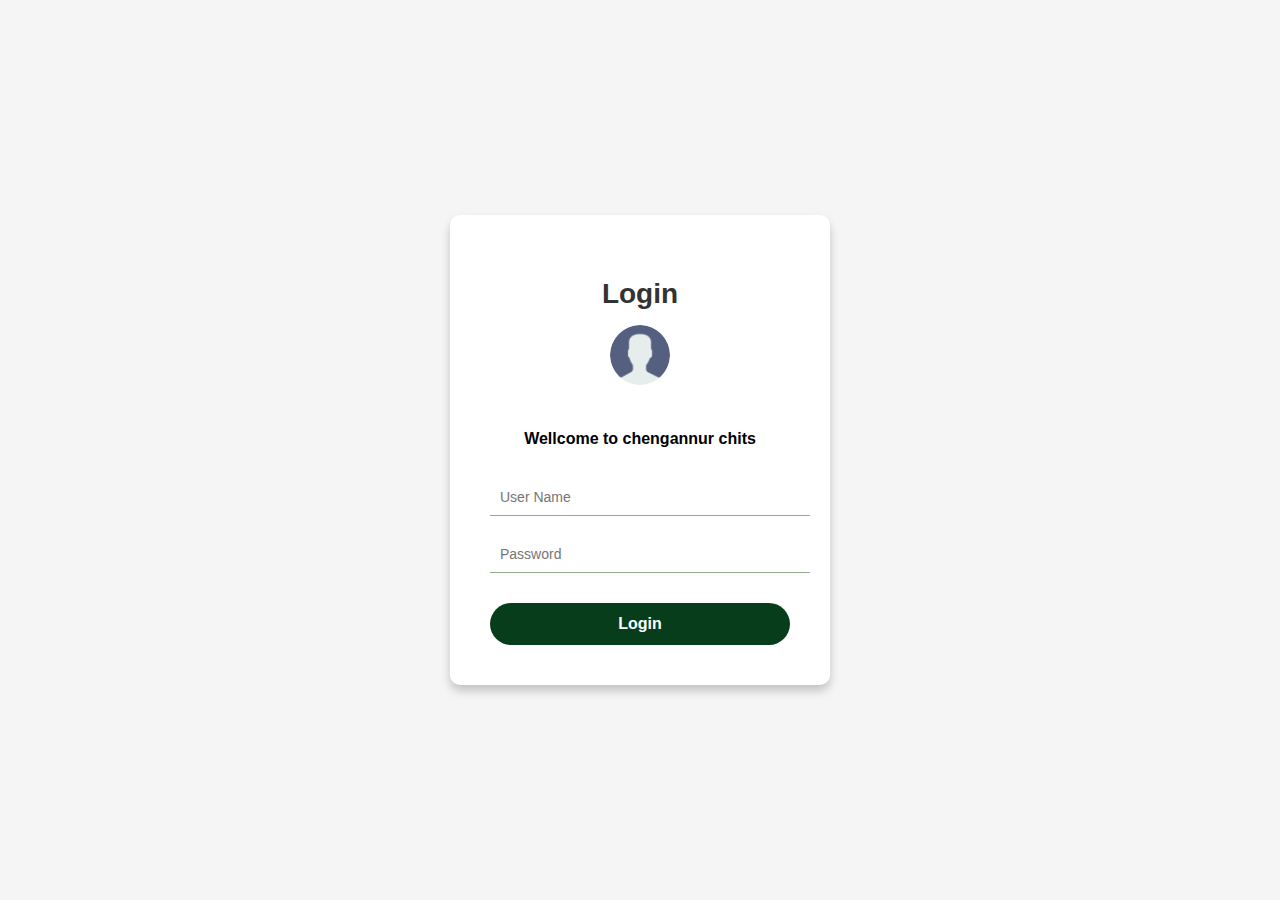
==== index.html @ 3d6bd957 "Add files via upload" ====
<!DOCTYPE html>
<html lang="en">
<head>
    <meta name="viewport" content="width=device-width, initial-scale=1.0" />
    <title>Chitty Collection</title>
    <link rel="stylesheet" href="loginstyle.css">
    <link rel="shortcut icon" type="shortcuticon" href="ico.png">      


</head>

<body>
    <div id="loginForm">
        <h2>Login</h2>
            <img src="user.png" alt="logo" class= "logo">
            <h4>Wellcome to chengannur chits</h4>
        <form>
            <input type="text" placeholder="User Name" id="username" name="username" required>
            <input type="password" placeholder="Password" id="password" name="password" required>
            <input type="submit" value="Login">
        </form>
    </div>

    <script>
        //  users data
        const users = [
            { username: 'anchal', password:'anch',branch: 'anchal'},
            { username: 'budhanoor', password:'budh',branch: 'budhanoor'},
            { username: 'chengannur', password:'chen',branch: 'chengannur'},
            { username: 'tbroad', password:'chry',branch: 'tbroad'},
            { username: 'elavumthitta', password:'elav',branch: 'elavumthitta'},
            { username: 'erumeli', password:'erum',branch: 'erumeli'},
            { username: 'karakkad', password:'kara',branch: 'karakkad'},
            { username: 'kply', password:'karu',branch: 'karunagappally'},
            { username: 'kottukadu ', password:'kott',branch: 'kottukadu'},
            { username: 'kurichy ', password:'kuri',branch: 'kurichy'},
            { username: 'mararit', password:'mara',branch: 'mararithottam'},
            { username: 'neduvathoor', password:'nedu',branch: 'neduvathoor'},
            { username: 'padanilam ', password:'pada',branch: 'padanilam'},
            { username: 'pallippad', password:'pall',branch: 'pallippad'},
            { username: 'pannikkaru', password:'pann',branch: 'pannikkarukadavu'},
            { username: 'parumala', password:'paru',branch: 'parumala'},
            { username: 'pazhakulam ', password:'pazh',branch: 'pazhakulam'},
            { username: 'puthen', password:'puth',branch: 'puthenchanda'},
            { username: 'thrikkuna', password:'thri',branch: 'thrikkunnapuzha'},
            { username: 'thevalakara', password:'thev',branch: 'thevalakara'},
            { username: 'vazhuvadi', password:'vazh',branch: 'vazhuvadi'},
            { username: 'cheriyanad', password:'cher',branch: 'cheriyanad'},
            { username: 'chettikul', password:'chet',branch: 'chettikulangara'},
            { username: 'chunakkara', password:'chun',branch: 'chunakkara'},
            { username: 'chungapara ', password:'chun',branch: 'chungapara'},
            { username: 'edappon ', password:'edap',branch: 'edappon'},
            { username: 'edathitta ', password:'edat',branch: 'edathitta'},
            { username: 'ennakkad ', password:'enna',branch: 'ennakkad'},
            { username: 'kadapra', password:'kada',branch: 'kadapra'},
            { username: 'kakanad ', password:'kaka',branch: 'kakanad'},
            { username: 'kallumood ', password:'kall',branch: 'kallumood'},
            { username: 'kangazha', password:'kang',branch: 'kangazha'},
            { username: 'kodumon ', password:'kodu',branch: 'kodumon'},
            { username: 'kollakadavu ', password:'koll',branch: 'kollakadavu'},
            { username: 'konni', password:'konn',branch: 'konnimarket'},
            { username: 'koodal ', password:'kood',branch: 'koodal'},
            { username: 'kotta', password:'kott',branch: 'kotta'},
            { username: 'kulanada', password:'kula',branch: 'kulanada'},
            { username: 'kulikam', password:'kuli',branch: 'kulikampalam'},
            { username: 'kunnamt', password:'kunn',branch: 'kunnamthanam'},
            { username: 'kunni', password:'kunn',branch: 'kunnikkuzhy'},
            { username: 'mannar ', password:'mann',branch: 'mannar'},
            { username: 'nariya', password:'nari',branch: 'nariyapuram'},
            { username: 'omalloor', password:'omal',branch: 'omalloor'},
            { username: 'pallickal', password:'pall',branch: 'pallickal'},
            { username: 'pandalam', password:'pand',branch: 'pandalam'},
            { username: 'pandanad ', password:'pand',branch: 'pandanad'},
            { username: 'perumpetty', password:'peru',branch: 'perumpetty'},
            { username: 'punthala ', password:'punt',branch: 'punthala'},
            { username: 'puramattom ', password:'pura',branch: 'puramattom'},
            { username: 'sooranad ', password:'soor',branch: 'sooranad'},
            { username: 'thattaram', password:'that',branch: 'thattarambalam'},
            { username: 'thiruvalla ', password:'thir',branch: 'thiruvalla'},
            { username: 'ullanadu', password:'ulla',branch: 'ullanadu'},
            { username: 'vallakali ', password:'vall',branch: 'vallakali'},
            { username: 'venmony ', password:'venm',branch: 'venmony'},
            { username: 'vettiyar', password:'vett',branch: 'vettiyar'}

        ];

        document.getElementById('loginForm').addEventListener('submit', function(event) {
    event.preventDefault();

    const username = document.getElementById('username').value;
    const password = document.getElementById('password').value;

    // matching user
    const user = users.find(user => user.username === username && user.password === password);

    if (user) {
        try {
            // Store branch info 
            localStorage.setItem('branchName', user.branch);

            // Redirect to collection page
            window.location.href = 'Collection.html';
        } catch (error) {
            console.error("Failed to save branch info in localStorage:", error);
            alert("An error occurred while logging in. Please try again.");
        }
    } else {
        alert('Invalid username or password');
    }
});
    </script>
</body>
</html>
---- loginstyle.css ----
body {
    display: flex;
    align-items: center;
    justify-content: center;
    height: 100vh;
    margin: 0;
    font-family: Arial, sans-serif;
    background-color: #f5f5f5;
}
#loginForm {
    width: 300px;
    padding: 40px;
    background-color: #ffffff;
    border-radius: 10px;
    box-shadow: 0 6px 10px rgba(0, 0, 0, 0.2);
    text-align: center;
}
#loginForm h2 {
    font-size: 28px;
    color: #333;
    margin-bottom: 15px;
    font-weight: bold;
}
.logo {
    width: 60px;
    height: 60px;
    border-radius: 50%;
    margin-bottom: 20px;
}

#loginForm input[type="text"],
#loginForm input[type="password"] {
    width: 100%;
    padding: 10px;
    margin: 10px 0;
    border: none;
    border-bottom: 1px solid #91ac8a;
    outline: none;
    font-size: 14px;
    color: #252525;
    background-color: transparent;
    transition: 0.3s;
}

#loginForm input[type="text"]:hover,
#loginForm input[type="password"]:hover{
    border-bottom: 2px solid #083d1c;
}

#loginForm input[type="submit"] {
    width: 100%;
    padding: 12px;
    margin-top: 20px;
    background-color: #083d1c;
    border: none;
    border-radius: 25px;
    color: white;
    font-size: 16px;
    font-weight: bold;
    cursor: pointer;
    transition: background-color 0.3s, box-shadow 0.3s;
}
#loginForm input[type="submit"]:hover {
    background-color: #0c5a2a;
    box-shadow: 0 4px 10px rgba(15, 24, 15, 0.322);
}
/* Responsive adjustments */
@media (max-width: 480px) {
    #loginForm {
        padding: 20px;
    }

    #loginForm h2 {
        font-size: 24px;
    }

    .logo {
        width: 50px;
        height: 50px;
    }

    #loginForm input[type="submit"] {
        font-size: 14px;
        padding: 10px;
    }
}
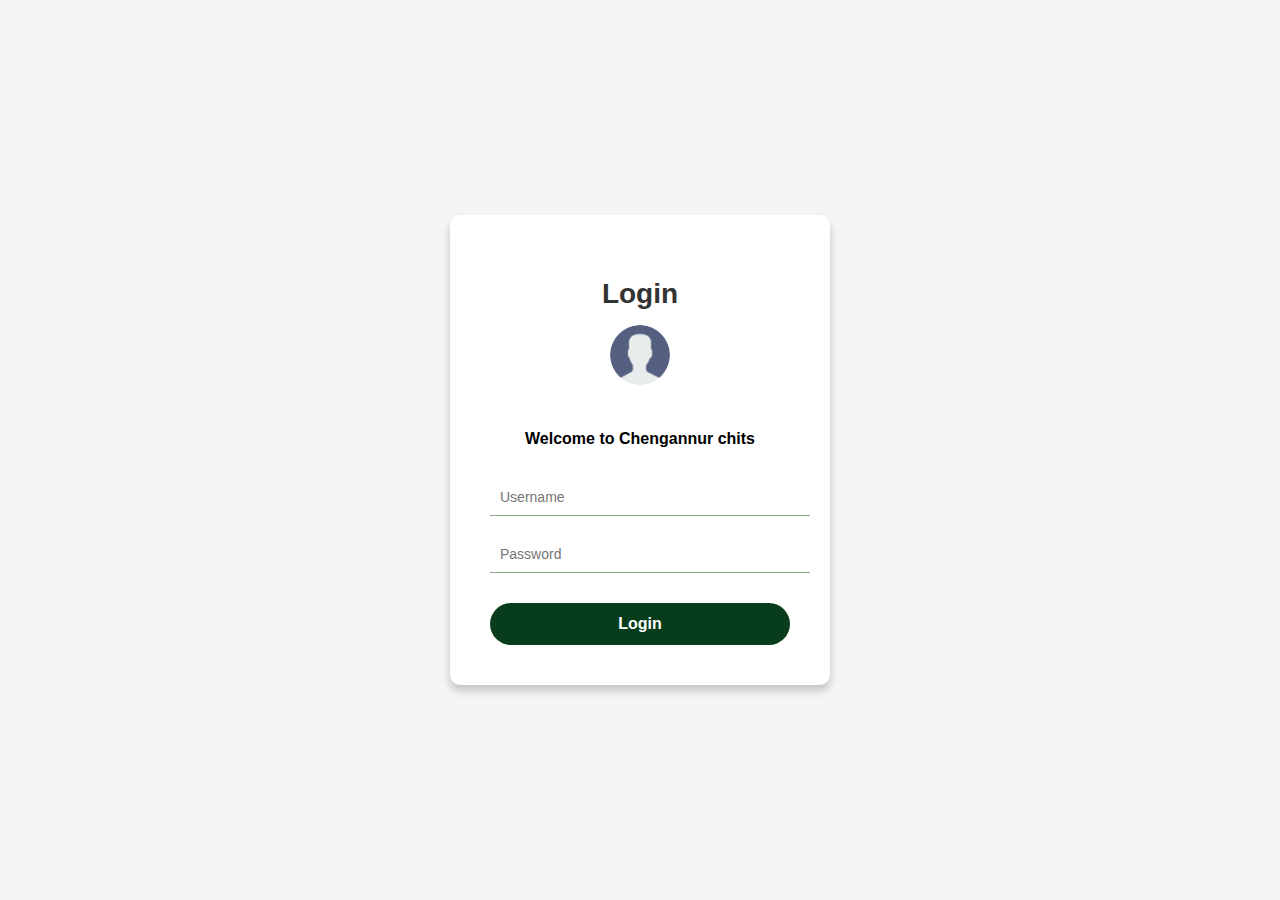
==== commit aa210125: "Update index.html" ====
--- a/index.html
+++ b/index.html
@@ -13,9 +13,9 @@
     <div id="loginForm">
         <h2>Login</h2>
             <img src="user.png" alt="logo" class= "logo">
-            <h4>Wellcome to chengannur chits</h4>
+            <h4>Welcome to Chengannur chits</h4>
         <form>
-            <input type="text" placeholder="User Name" id="username" name="username" required>
+            <input type="text" placeholder="Username" id="username" name="username" required>
             <input type="password" placeholder="Password" id="password" name="password" required>
             <input type="submit" value="Login">
         </form>
@@ -99,7 +99,7 @@
             localStorage.setItem('branchName', user.branch);
 
             // Redirect to collection page
-            window.location.href = 'Collection.html';
+            window.location.href = 'collection.html';
         } catch (error) {
             console.error("Failed to save branch info in localStorage:", error);
             alert("An error occurred while logging in. Please try again.");
